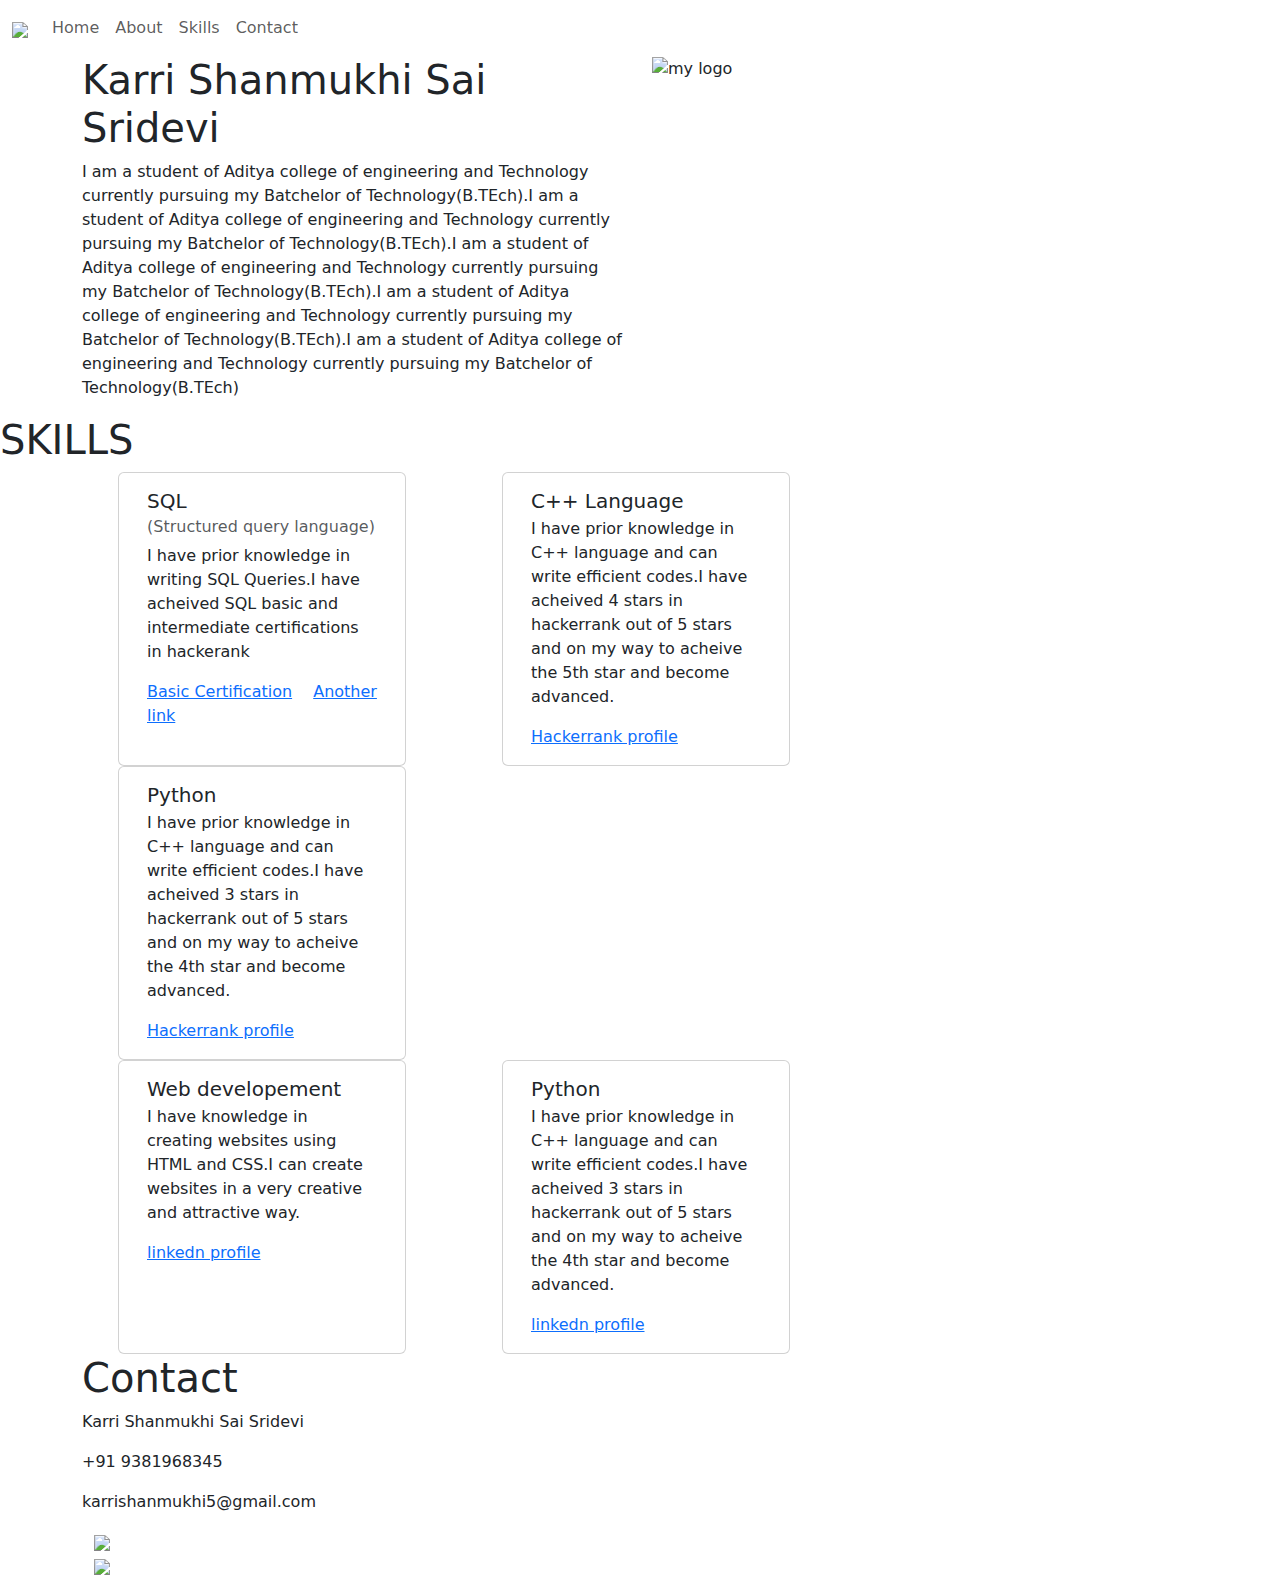
==== githubrep/portfolioweb.html @ 55e4d922 "css file" ====
<!doctype html>
<html lang="en">
  <head>
    <meta charset="utf-8">
    <meta name="viewport" content="width=device-width, initial-scale=1">
    <title>Bootstrap demo</title>
    <link href="https://cdn.jsdelivr.net/npm/bootstrap@5.3.3/dist/css/bootstrap.min.css" rel="stylesheet" integrity="sha384-QWTKZyjpPEjISv5WaRU9OFeRpok6YctnYmDr5pNlyT2bRjXh0JMhjY6hW+ALEwIH" crossorigin="anonymous">
    <link rel="stylesheet" href="portfolio1.css">
  </head>
  <body>
    <div class="web-body">
        <div class="navbar-section">
            <nav class="navbar navbar-expand-lg bg-transparent">
                <div class="container-fluid">
                  <a class="navbar-brand" href="#">
                    <img src="https://res.cloudinary.com/dftbaks3a/image/upload/v1707229208/Screenshot_2024-02-06_194921_ng7evi.png" class="nav-logo">
                  </a>
                  <button class="navbar-toggler" type="button" data-bs-toggle="collapse" data-bs-target="#navbarNav" aria-controls="navbarNav" aria-expanded="false" aria-label="Toggle navigation">
                    <span class="navbar-toggler-icon"></span>
                  </button>
                  <div class="collapse navbar-collapse" id="navbarNav">
                    <ul class="navbar-nav nav-right">
                      <li class="nav-item">
                        <a class="nav-link item-nav" href="#">Home</a>
                      </li>
                      <li class="nav-item">
                        <a class="nav-link item-nav" href="#">About</a>
                      </li>
                      <li class="nav-item">
                        <a class="nav-link item-nav" href="#">Skills</a>
                      </li>
                      <li class="nav-item">
                        <a class="nav-link item-nav" href="#">Contact</a>
                      </li>
                    </ul>
                  </div>
                </div>
              </nav>
        </div>
        <div class="Home" id="home">
            <div class="container">
                <div class="row">
                    <div class="Home-left col-6">
                        <h1 class="home-h1">Karri Shanmukhi Sai Sridevi</h1>
                        <p>I am a student of Aditya college of engineering and Technology currently pursuing my Batchelor of Technology(B.TEch).I am a student of Aditya college of engineering and Technology currently pursuing my Batchelor of Technology(B.TEch).I am a student of Aditya college of engineering and Technology currently pursuing my Batchelor of Technology(B.TEch).I am a student of Aditya college of engineering and Technology currently pursuing my Batchelor of Technology(B.TEch).I am a student of Aditya college of engineering and Technology currently pursuing my Batchelor of Technology(B.TEch)</p>
                    </div>
                    <div class="Home-right col-6">
                        <img src="https://res.cloudinary.com/dftbaks3a/image/upload/v1708956746/image_j8shfy.png" alt="my logo" class="home-pic">
                    </div>
                </div>
            </div>
        </div>
        <div class="skills">
            <h1 class="skills-h1">SKILLS</h1>
            <div class="container">
              <div class="row">
                  <div class="card mx-5 skill-card" style="width: 18rem;">
                    <div class="card-body">
                      <h5 class="card-title">SQL</h5>
                      <h6 class="card-subtitle mb-2 text-body-secondary">(Structured query language)</h6>
                      <p class="card-text">I have prior knowledge in writing SQL Queries.I have acheived SQL basic and intermediate certifications in hackerank</p>
                      <a href="#https://www.hackerrank.com/certificates/583a2df8fa68" class="card-link">Basic Certification</a>
                      <a href="#" class="card-link">Another link</a>
                    </div>
                  </div>
                  <div class="card mx-5 skill-card" style="width: 18rem;">
                    <div class="card-body">
                      <h5 class="card-title">C++ Language</h5>
                      <h6 class="card-subtitle mb-2 text-body-secondary"></h6>
                      <p class="card-text">I have prior knowledge in C++ language and can write efficient codes.I have acheived 4 stars in hackerrank out of 5 stars and on my way to acheive the 5th star and become advanced.</p>
                      <a href="#https://www.hackerrank.com/profile/karrishanmukhi5" class="card-link">Hackerrank profile</a>
                    </div>
                  </div>
                  <div class="card mx-5 skill-card" style="width: 18rem;">
                    <div class="card-body">
                      <h5 class="card-title">Python</h5>
                      <h6 class="card-subtitle mb-2 text-body-secondary"></h6>
                      <p class="card-text">I have prior knowledge in C++ language and can write efficient codes.I have acheived 3 stars in hackerrank out of 5 stars and on my way to acheive the 4th star and become advanced.</p>
                      <a href="#https://www.hackerrank.com/profile/karrishanmukhi5" class="card-link">Hackerrank profile</a>
                    </div>
                  </div>
              </div>
              <div class="skill-row row">
                <div class="card mx-5 skill-card" style="width: 18rem;">
                  <div class="card-body">
                    <h5 class="card-title">Web developement</h5>
                    <h6 class="card-subtitle mb-2 text-body-secondary"></h6>
                    <p class="card-text">I have knowledge in creating websites using HTML and CSS.I can create websites in a very creative and attractive way.</p>
                    <a href="#https://www.linkedin.com/in/shanmukhi-karri-418397260" class="card-link">linkedn profile</a>
                  </div>
                </div>
                <div class="card mx-5 skill-card" style="width: 18rem;">
                  <div class="card-body">
                    <h5 class="card-title">Python</h5>
                    <h6 class="card-subtitle mb-2 text-body-secondary"></h6>
                    <p class="card-text">I have prior knowledge in C++ language and can write efficient codes.I have acheived 3 stars in hackerrank out of 5 stars and on my way to acheive the 4th star and become advanced.</p>
                    <a href="#https://www.linkedin.com/in/shanmukhi-karri-418397260" class="card-link">linkedn profile</a>
                  </div>
                </div>
              </div>
            </div>
        </div>
        <div class="contact">
          <div class="container">
            <div class="row">
              <h1 class="skills-h1">Contact</h1>
              <p>Karri Shanmukhi Sai Sridevi</p>
              <p>+91 9381968345</p>
              <p>karrishanmukhi5@gmail.com</p>
            </div>
            <div class="social-icons">
              <div class="container">
                <div class="row">
                  <a href="https://www.linkedin.com/in/shanmukhi-karri-418397260">
                    <img src="https://cdn-icons-png.flaticon.com/256/174/174857.png" class="social-icon-img">
                  </a>
                  <a href="https://www.linkedin.com/in/shanmukhi-karri-418397260">
                    <img src="https://cdn-icons-png.flaticon.com/256/174/174857.png" class="social-icon-img">
                  </a>
                </div>
              </div>
            </div>
          </div>
        </div>
    </div>
    <script src="https://cdn.jsdelivr.net/npm/bootstrap@5.3.3/dist/js/bootstrap.bundle.min.js" integrity="sha384-YvpcrYf0tY3lHB60NNkmXc5s9fDVZLESaAA55NDzOxhy9GkcIdslK1eN7N6jIeHz" crossorigin="anonymous"></script> 
</body>
</html>
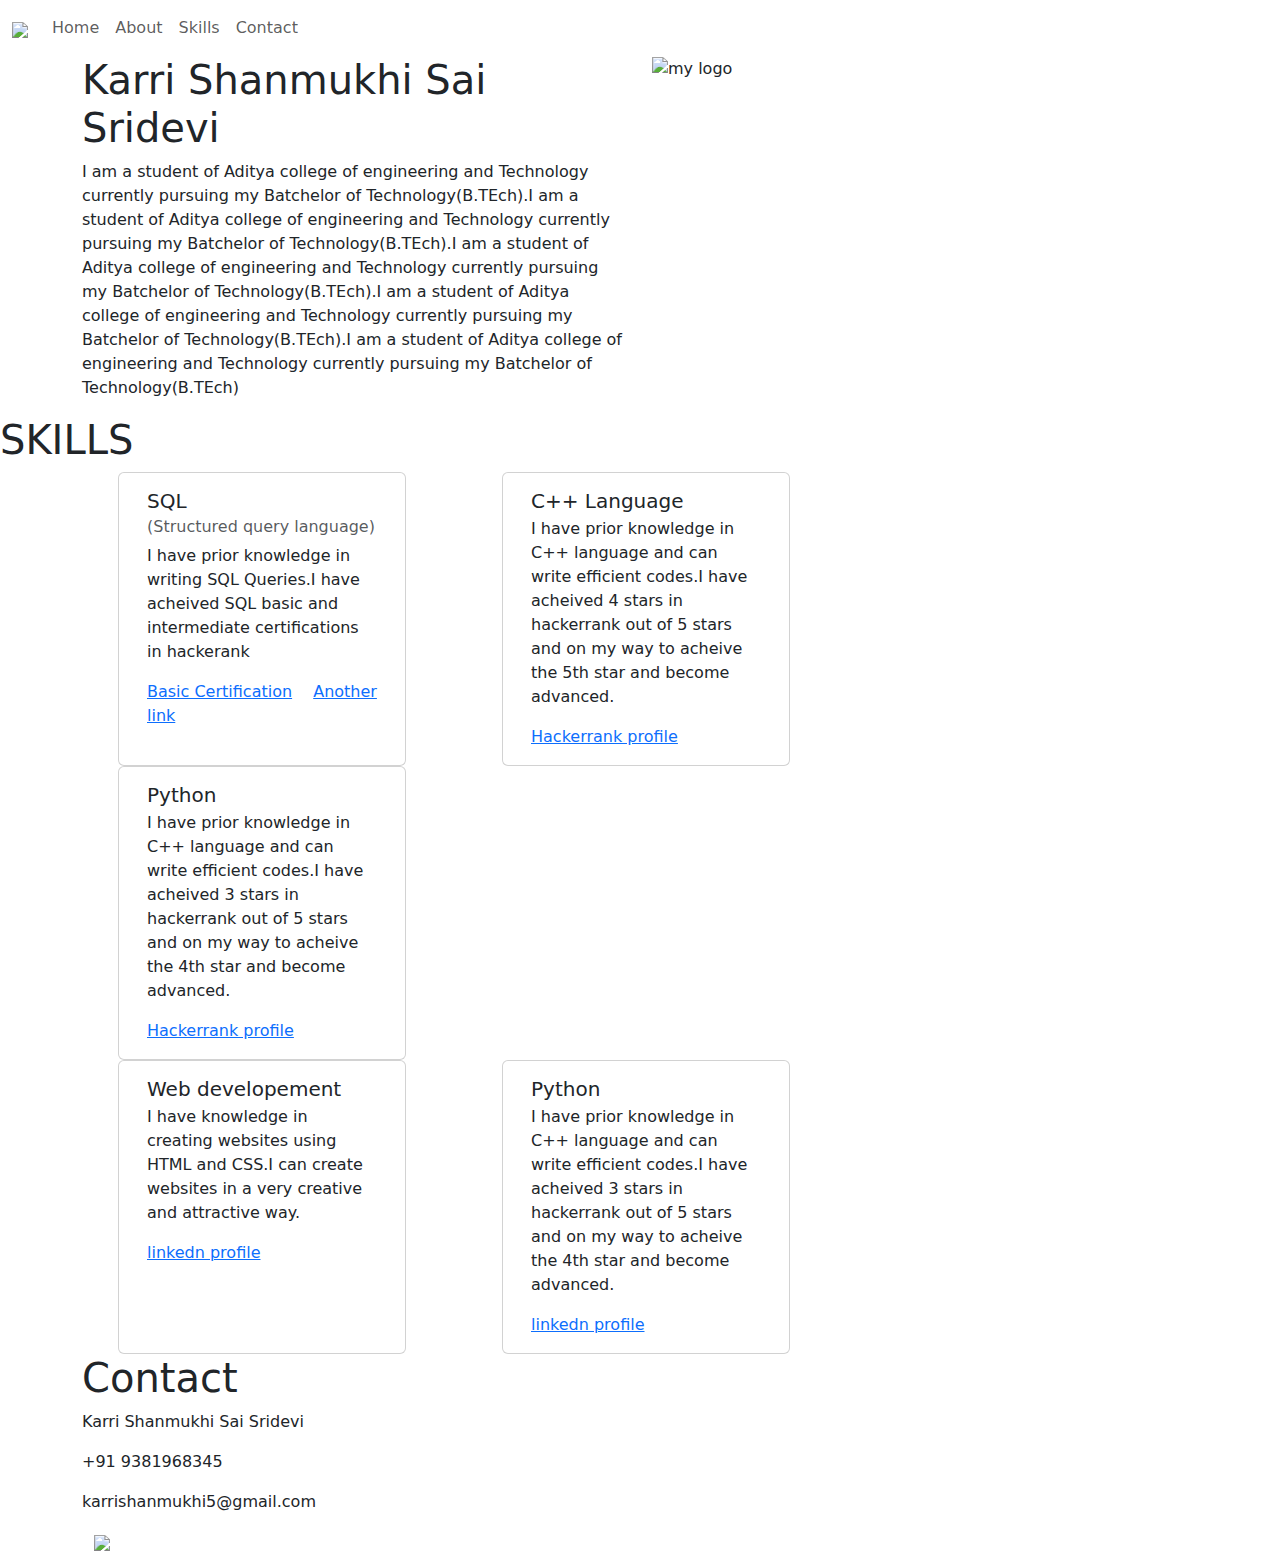
==== commit 9fa1197f: "my portfolio website using HTML and CSS" ====
--- a/githubrep/portfolioweb.html
+++ b/githubrep/portfolioweb.html
@@ -3,7 +3,7 @@
   <head>
     <meta charset="utf-8">
     <meta name="viewport" content="width=device-width, initial-scale=1">
-    <title>Bootstrap demo</title>
+    <title>My portfolio</title>
     <link href="https://cdn.jsdelivr.net/npm/bootstrap@5.3.3/dist/css/bootstrap.min.css" rel="stylesheet" integrity="sha384-QWTKZyjpPEjISv5WaRU9OFeRpok6YctnYmDr5pNlyT2bRjXh0JMhjY6hW+ALEwIH" crossorigin="anonymous">
     <link rel="stylesheet" href="portfolio1.css">
   </head>
@@ -114,9 +114,6 @@
                   <a href="https://www.linkedin.com/in/shanmukhi-karri-418397260">
                     <img src="https://cdn-icons-png.flaticon.com/256/174/174857.png" class="social-icon-img">
                   </a>
-                  <a href="https://www.linkedin.com/in/shanmukhi-karri-418397260">
-                    <img src="https://cdn-icons-png.flaticon.com/256/174/174857.png" class="social-icon-img">
-                  </a>
                 </div>
               </div>
             </div>
